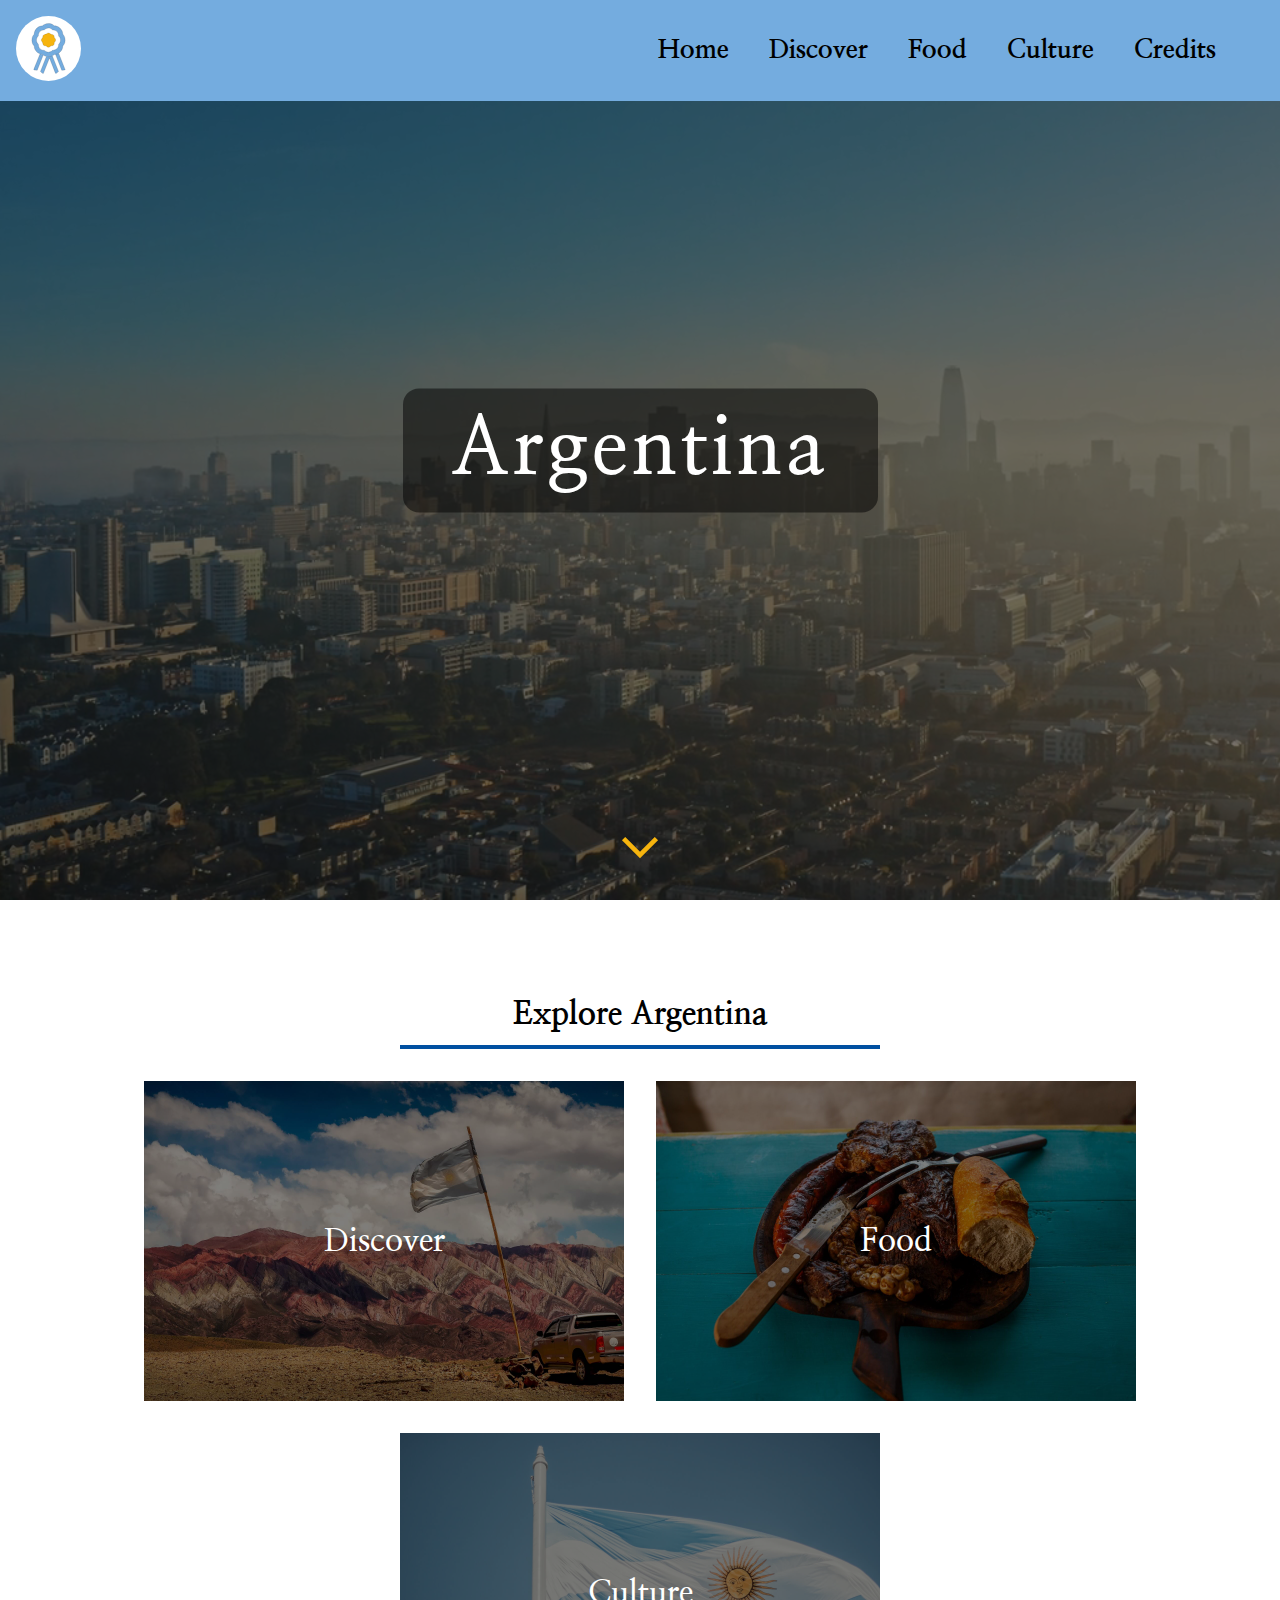
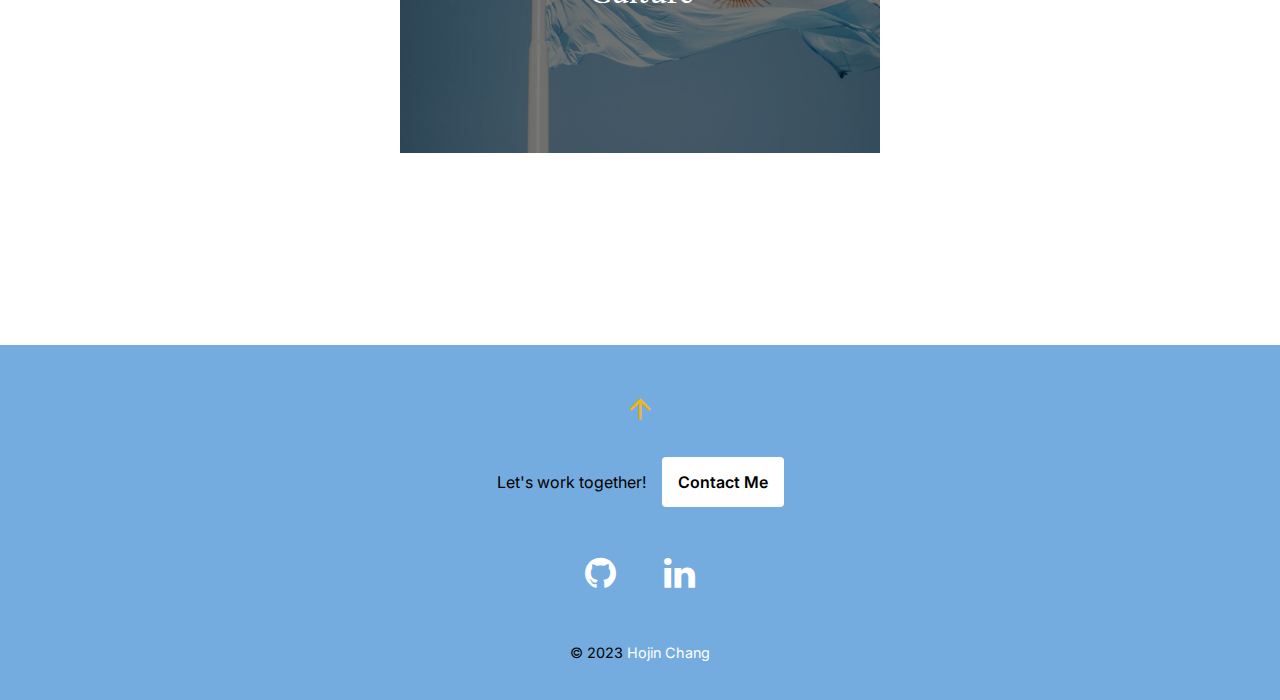
==== index.html @ ea411704 "Add accessibilty hidden link descriptions" ====
<!DOCTYPE html>
<html lang="en">
    <head>
        <meta charset="UTF-8">
        <meta name="viewport" content="width=device-width, initial-scale=1.0">
        <title>Argentina</title>
        <!-- Favicon links -->
        <link rel="apple-touch-icon" sizes="180x180" href="images/favicon/apple-touch-icon.png">
        <link rel="icon" type="image/png" sizes="32x32" href="images/favicon/favicon-32x32.png">
        <link rel="icon" type="image/png" sizes="16x16" href="images/favicon/favicon-16x16.png">
        <link rel="icon" type="image/png" sizes="512x512" href="images/favicon/android-chrome-512x512.png">
        <link rel="icon" type="image/png" sizes="192x192" href="images/favicon/android-chrome-192x192.png">
        <meta name="msapplication-TileColor" content="#da532c">
        <meta name="msapplication-TileImage" content="images/favicon/mstile-310x310.png">
        <meta name="msapplication-TileImage" content="images/favicon/mstile-310x150.png">
        <meta name="msapplication-TileImage" content="images/favicon/mstile-150x150.png">
        <meta name="msapplication-TileImage" content="images/favicon/mstile-144x144.png">
        <meta name="msapplication-TileImage" content="images/favicon/mstile-70x70.png">
        <meta name="msapplication-config" content="images/favicon/browserconfig.xml">
        <link rel="manifest" href="images/favicon/site.webmanifest">
        <link rel="mask-icon" href="images/favicon/safari-pinned-tab.svg" color="#5bbad5">
        <meta name="theme-color" content="#ffffff">
        <!-- Inter and Nanum Myeongjo Font Import -->
        <link rel="preconnect" href="https://fonts.googleapis.com">
        <link rel="preconnect" href="https://fonts.gstatic.com" crossorigin>
        <link href="https://fonts.googleapis.com/css2?family=Inter:wght@400;600;800&family=Nanum+Myeongjo:wght@400;700;800&display=swap" rel="stylesheet">
        <!-- Google Icons import -->
        <link rel="stylesheet" href="https://fonts.googleapis.com/icon?family=Material+Symbols+Outlined">
        <!-- Font Awesome import -->
        <link rel="stylesheet" href="https://cdnjs.cloudflare.com/ajax/libs/font-awesome/4.7.0/css/font-awesome.min.css">
        <!-- Style CSS -->
        <link rel="stylesheet" href="styles/normalize-fwd.css">
        <link rel="stylesheet" href="styles/style.css">

        <script src="scripts/navigation.js" defer></script>
    </head>
    <body>
        <header>
            <nav class="site-navigation" id="site-navigation">
                <a href="index.html">
                    <img class="logo" src="images/argentina-favicon.svg" alt="Argentina website favicon">
                </a>

                <button class="menu-toggle" aria-controls="header-menu" aria-expanded="false" aria-label="Menu Toggle">
					<svg xmlns="http://www.w3.org/2000/svg" width="30" height="30" viewBox="0 0 24 24">
						<title>Menu Icon</title>
						<path d="M24 6h-24v-4h24v4zm0 4h-24v4h24v-4zm0 8h-24v4h24v-4z"></path>
					</svg>
				</button>

                <ul class="nav-menu" id="header-menu">
                    <li><a href="index.html">Home</a></li>
                    <li><a href="discover.html">Discover</a></li>
                    <li><a href="food.html">Food</a></li>
                    <li><a href="culture.html">Culture</a></li>
                    <li><a href="credits.html">Credits</a></li>
                </ul>
            </nav>

            <section class="hero-section">
                <video autoplay loop muted playsinline>
                    <source src="media/hero-video.mp4" type="video/mp4">
                    Your browser does not support the video element.
                </video>

                <div class="section-banner">
                    <h1>Argentina</h1>
                </div>
                <a class="nav-down-btn" href="#categories-section">
                    <span id="nav-down" class="material-symbols-outlined">expand_more</span>
                    <span class="screen-reader-text">Navigate down to main section</span>
                </a>
            </section>
        </header>
        <main>
            <section id="categories-section" class="categories-section content-section">
                <h2 class="page-main-heading">Explore Argentina</h2>
                <div class="articles-container">
                    <article class="category-article">
                        <h3>Discover</h3>
                        <img src="images/home/categories-discover.jpg" alt="Photo of mountain in Jujuy, Argentina">
                        <div class="article-overlay">
                            <a href="discover.html">View More</a>
                        </div>
                    </article>
    
                    <article class="category-article">
                        <h3>Food</h3>
                        <img src="images/home/categories-food.jpg" alt="Photo of Argentinian barbeque">
                        <div class="article-overlay">
                            <a href="food.html">View More</a>
                        </div>
                    </article>
    
                    <article class="category-article">
                        <h3>Culture</h3>
                        <img src="images/home/categories-culture.jpg" alt="Photo of Argentina Flag">
                        <div class="article-overlay">
                            <a href="culture.html">View More</a>
                        </div>
                    </article>
                </div>
            </section>
        </main>

        <footer id="footer-section">
            <a class="nav-up-btn" href="#">
                <span id="nav-up" class="material-symbols-outlined">arrow_upward</span>
                <span class="screen-reader-text">Navigate to top of page</span>
            </a>

            <div class="contact-me">
                <p>Let's work together!</p>
                <a href="mailto:hojinc1223@gmail.com">
                    Contact Me
                    <span class="screen-reader-text">Link to email address</span>
                </a>
            </div>

            <div class="social-media-container">
                <a href="https://github.com/hojinchang" target="_blank" rel="noopener noreferrer">
                    <i class="fa fa-github"></i>
                    <span class="screen-reader-text">Link to Github profile</span>
                </a>
                <a href="https://www.linkedin.com/in/hojin-chang-316084157/" target="_blank" rel="noopener noreferrer">
                    <i class="fa fa-linkedin"></i>
                    <span class="screen-reader-text">Link to Linkedin profile</span>
                </a>
            </div>
            <p class="copyright">&copy; 2023 <span class="footer-name">Hojin Chang</span></p>
        </footer>
    </body>
</html>
---- styles/style.css ----
/*--------------------------------------------------------------
>>> TABLE OF CONTENTS:
----------------------------------------------------------------
# Generic (CALLED IN ANOTHER FILE)
	- Normalize
	- Box sizing
	- Media width
# Base
	- Typography
	- Elements
	- Links
# Layouts
# Components
	- Header
	- Main
	- Footer
--------------------------------------------------------------*/

/*--------------------------------------------------------------
# Base
--------------------------------------------------------------*/
*, *::before, *:after {
    margin: 0;
    padding: 0;
    box-sizing: border-box;
}

:root {
    --primary-colour: #74ACDF;
    --secondary-colour: #0050A1;
    --accent-colour-1: #FFFFFF;
    --accent-colour-2: #F6B40E;
    --header-font: 'Nanum Myeongjo', 'Garamond', serif;
    --text-font: 'Inter', 'Arial', sans-serif;
    --box-shadow: 0 0 1rem rgba(0, 0, 0, 0.8);
}

html {
    scroll-behavior: smooth;
    scroll-padding-top: 6rem;
}

/* Typography
--------------------------------------------- */
body {
	font-size: 1rem;
    font-family: var(--text-font);
}

h1, h2, h3, h4, h5, h6 {
    font-family: var(--header-font);
}

p {
    line-height: 2;
}

table {
    border-collapse: collapse;
    width: 100%;
    margin: 5rem auto 0;
    text-align: center;
    max-width: 40rem;
}

caption {
    font-size: 1.5rem;
    font-weight: 600;
    margin-bottom: 2rem;
}

th, 
td {
    border: 1px solid black;
}

th, 
td {
    padding: 1rem;
}

thead {
    color: white;
    background-color: var(--secondary-colour);
}


/* Elements
--------------------------------------------- */


/* Links
--------------------------------------------- */
a {
    color: var(--secondary-colour);
	text-decoration: none;
    font-family: var(--header-font);
    font-weight: 800;
}

a:visited {
    color: var(--secondary-colour);
}

ul {
    list-style: none;
}

/*--------------------------------------------------------------
# Layout
--------------------------------------------------------------*/
.categories-section,
article,
#credits {
    padding: 6rem 2rem;
}

.description {
    margin: 2rem 0;
}

.table-container {
    display: block;
    overflow-x: auto;
}

@media (min-width: 62.5em) {
    .description {
        margin: 2rem 0 0;
    }
}


/*--------------------------------------------------------------
# Components
--------------------------------------------------------------*/

/* Header
--------------------------------------------- */
.site-navigation {
    display: flex;
    justify-content: space-between;
    align-items: center;
    position: fixed;
    width: 100%;
    z-index: 3;
    padding: 1rem;
    background-color: var(--primary-colour);
}

.logo {
    width: 65px;
    height: auto;
}

.menu-toggle {
    display: block;
    background: none;
    border: none;
    margin: 0 1rem;
    fill: var(--accent-colour-1);
}

.menu-toggle.toggled .nav-menu {
    display: block;
}

.nav-menu {
    display: none;
    position: absolute;
    top: 6.3rem;
    left: 0;
    right: 0;
    text-align: center;
    background-color: var(--accent-colour-1);
    box-shadow: 0 5px 5px rgba(0, 0, 0, 0.4);
}

.nav-menu a {
    display: block;
    padding: 1rem;
    font-size: 1.3rem;
    font-weight: 800;
    color: black;

    transition: transform 0.3s, font-size 0.5s;
}

.nav-menu a:hover {
    color: var(--accent-colour-2);
    transform: scale(1.1);
}

.site-navigation.toggled .nav-menu {
    display: block;
}

@media (min-width: 45em) {
    .menu-toggle {
        display: none;
    }

    .site-navigation .nav-menu,
    .site-navigation.toggled .nav-menu {
        display: flex;
        position: relative;
        top: 0;
        gap: 0.5rem;
        margin: 0 2rem;
        box-shadow: none;
        background-color: transparent;
    }
}

@media (min-width: 62.5em) {
    .nav-menu a {
        font-size: 1.6rem;
    }
}

/* Main index.html
--------------------------------------------- */
.hero-section {
    display: flex;
    justify-content: center;
    position: relative;
    width: 100%;
}

.hero-section::before {
    content: "";
    position: absolute;
    top: 0;
    left: 0;
    width: 100%;
    height: 100%;
    background-color: rgba(0, 0, 0, 0.5);
    z-index: 1; 
}

.hero-section video {
    display: block;
    width: 100%;
    height: 100vh;
    object-fit: cover;
}

.section-banner {
    display: flex;
    flex-direction: column;
    align-items: center;
    position: absolute;
    top: 50%;
    transform: translateY(-50%);
    z-index: 2;
}

.section-banner h1 {
    color: var(--accent-colour-1);
    font-size: 3rem;
    padding: 1rem 2rem;
    border-radius: 0.25rem;
    letter-spacing: 4px;
    background-color: rgba(0, 0, 0, 0.5);

    transition: font-size 0.5s ease;
}

#nav-down {
    color: var(--accent-colour-2);
    font-size: 72px;
    padding: 1rem;
}

.nav-down-btn {
    cursor: pointer;
    position: absolute;
    bottom: 0px;

    transition: opacity 1s ease-in-out;
    animation: 2s bounce-down infinite normal;
    z-index: 2;
}

@keyframes bounce-down {
    0%, 20%, 50%, 80%, 100% {transform: translateY(0);}
    40% {transform: translateY(-30px);}
    60% {transform: translateY(-15px);}
    
}

@media (min-width: 45em) {
    .section-banner h1 {
        font-size: 4rem;
        padding: 1rem 3rem;
        border-radius: 1rem;
    }
}

@media (min-width: 62.5em) {
    .section-banner h1 {
        font-size: 5rem;
    }
}

/* Categories Section */
.page-main-heading {
    margin: 0 auto 3rem;
    font-size: 2rem;
    font-weight: 800;
    position: relative;
}

.page-main-heading::after {
    content: "";
    max-width: 37.5rem;
    height: 0.25rem;
    margin: 0 auto;
    position: absolute;
    bottom: -1rem;
    left: 0;
    right: 0;
    background-color: var(--secondary-colour);
}

.articles-container {
    display: flex;
    justify-content: center;
    flex-wrap: wrap;
    gap: 2rem;
    max-width: 100rem;
    margin: 1rem auto 0;
}

.category-article {
    max-width: 30rem;
    position: relative;
    overflow: hidden;
    padding: 0;
}

.category-article::before {
    content: "";
    position: absolute;
    top: 0;
    left: 0;
    width: 100%;
    height: 100%;
    background-color: rgba(0, 0, 0, 0.5);
    overflow: hidden;
}

.category-article h3 {
    font-size: 1.5rem;
    color: var(--accent-colour-1);
    position: absolute;
    top: 50%;
    left: 50%;
    transform: translate(-50%, -50%);

    transition: font-size 0.3s ease;
}

.category-article img{
    display: block;
    object-fit: cover;
    transition: transform 0.5s ease;
}

.category-article:hover img {
    transform: scale(1.2);
}

.category-article .article-overlay {
    opacity: 0;
    display: flex;
    justify-content: center;
    align-items: center;
    position: absolute;
    top: 0;
    left: 0;
    width: 100%;
    height: 100%;
    background-color: rgba(0, 0, 0, 0.8);

    transform: translateY(-100%);
    transition: transform 0.5s ease, opacity 0.5s ease;
}

.category-article:hover .article-overlay {
    transform: translateY(0);
    opacity: 1;
}

.article-overlay a {
    color: black;
    font-family: var(--text-font);
    font-weight: 600;
    padding: 1rem 2rem;
    background-color: var(--accent-colour-2);
    border-radius: 0.5rem;

    transition: transform 1s ease;
}

.article-overlay a:hover {
    color: var(--accent-colour-1);
    transform: scale(1.2);
}


@media (min-width: 30em) {
    .category-article h3 {
        font-size: 2rem;
    }
}
/* Main index.html END
--------------------------------------------- */

/* Main discover.html
--------------------------------------------- */
.image-container {
    display: flex;
    flex-direction: column;
    gap: 1rem;
    max-width: 30rem;
    margin: 0 auto;
}

.hero-section.discover-hero {
    background-image: url('../images/discover/discover-hero.jpg');
    background-position: center;
    background-repeat: no-repeat;
    background-size: cover;
    height: 100vh;
}

.page-main-heading {
    text-align: center;
}

.page-main-heading::after {
    max-width: 30rem;
}


.description-container {
    margin: 0 auto;
    max-width: 40rem;
}

.description-header {
    font-size: 2rem;
    font-weight: 800;
    text-align: center;
}

.blue-background {
    color: var(--accent-colour-1);
    background-color: var(--secondary-colour);
    width: 100%;
}


.slider-input,
.nav-dots {
    display: none;
}

@media (min-width: 62.5em) {
    .image-container,
    .description-container {
        max-width: none;
        width: 50%;
        height: 100%;
    }

    .content-article {
        display: flex;
        align-items: center;
        justify-content: center;
        gap: 4rem;
        max-width: 70%;
        margin: 0 auto;
    }

    .content-article img {
        display: block;
        width: 100%;
        height: 100%;
    }

    .page-main-heading {
        margin-top: 0;
    }

    .image-container {
        display: grid;
        grid-template: 16rem 16rem / 1fr 1fr;
        gap: 1rem;
        height: auto;
    }

    .discover-intro-images img:nth-child(1) {
        grid-column: 1 / 3;
        grid-row: 1 / 2;
    }

    .obelisco-images img:nth-child(1) {
        grid-column: 1 / 2;
        grid-row: 1 / 3;
    }

    .iguazu-falls-images img:nth-child(2) {
        grid-column: 2 / 3;
        grid-row: 1 / 3;
    }

    .moreno-glacier-images img:nth-child(2) {
        grid-column: 1 / 2;
        grid-row: 1 / 3;
    }

    .description-container {
        margin: 0;
    }

    .description-header {
        text-align: left;
    }

    .landmark-image {
        max-width: 25rem;
    }

    .discover-article .description-container{
        order: 2;
    }

    .article-slider {
        position: relative;
    }

    .slide {
        display: none;
    }

    .slider-input {
        display: block;
        cursor: pointer;
        position: absolute;
        top: 50%;
        margin: 0 1rem;
        padding: 0.5rem;
        border-radius: 0.5rem;
        color: var(--accent-colour-1);

        transform: translateY(-50%);
        transition: background-color 0.6s ease;
    }

    .slider-input:hover {
        background-color: rgba(0, 0, 0, 0.8);
    }

    .previous span,
    .next span {
        font-size: 3rem;
    }

    .next {
        right: 0;
    }

    .nav-dots {
        display: flex;
        justify-content: center;
        gap: 2rem;
        padding-bottom: 2rem;
    }

    .dot {
        cursor: pointer;
        height: 1rem;
        width: 1rem;
        background-color: var(--accent-colour-1);
        border-radius: 50%;
        display: inline-block;

        transition: background-color 0.2s ease-in-out;
    }

    .active-dot,
    .dot:hover {
        background-color: var(--accent-colour-2);
    }

    .fade {
        animation-name: fade;
        animation-duration: 1s;
        animation-timing-function: ease-in-out;
    }

    @keyframes fade {
        0% {opacity: .1}
        100% {opacity: 1}
    }
}
/* Main discover.html END
--------------------------------------------- */


/* Main food.html
--------------------------------------------- */
.hero-section.food-hero {
    background-image: url('../images/food/food-hero.jpg');
    background-position: center;
    background-repeat: no-repeat;
    background-size: cover;
    height: 100vh;
}

.food-intro-article .description {
    margin-bottom: 0; 
}

@media (min-width: 62.5em) {
    .food-intro-article.content-article {
        display: block;
        max-width: none;
        margin: 0 auto;
    }

    .food-intro-article .description-container {
        max-width: 40rem;
        width: 100%;
        margin: 0 auto;
    }

    .asado-images img:nth-child(2) {
        grid-column: 2 / 3;
        grid-row: 1 / 3;
    }

    .empanadas-images img:nth-child(2) {
        grid-column: 1 / 2;
        grid-row: 1 / 3;
    }
}
/* Main food.html END
--------------------------------------------- */


/* Main culture.html
--------------------------------------------- */
.hero-section.culture-hero {
    background-image: url('../images/culture/culture-hero.jpg');
    background-position: center;
    background-repeat: no-repeat;
    background-size: cover;
    height: 100vh;
}

.blockquote-container img {
    display: block;
    width: 30rem;
    margin: 0 auto;
}

.blockquote-container {
    max-width: 40rem;
    margin: 0 auto;
}

blockquote p {
    margin: 1rem 0;
}


@media (min-width: 62.5em) {
    .culture-article .description-container{
        order: 2;
    }

    .blockquote-container {
        max-width: none;
        width: 50%;
        height: 100%;
    }

    .tango-images img:nth-child(1) {
        grid-column: 1 / 2;
        grid-row: 1 / 3;
    }

    .tango-images img:nth-child(2) {
        grid-column: 2 / 3;
        grid-row: 1 / 3;
    }

    .mate-images img:nth-child(1) {
        grid-column: 1 / 2;
        grid-row: 1 / 3;
    }

    .gaucho-images img:nth-child(1) {
        grid-column: 2 / 3;
        grid-row: 1 / 3;
    }
}
/* Main culture.html END
--------------------------------------------- */

/* Main credits.html
--------------------------------------------- */
.hero-section.credits-hero {
    background-image: url('../images/credits/credits-hero.jpg');
    background-position: center;
    background-repeat: no-repeat;
    background-size: cover;
    height: 100vh;
}

.credits-description {
    max-width: 40rem;
    margin: 0 auto;
}

/* Main credits.html END


/* Footer
--------------------------------------------- */
#footer-section {
    display: flex;
    flex-direction: column;
    align-items: center;
    background-color: #74ACDF;
    padding: 2rem;
    margin-top: 6rem;
}

#nav-up {
    color: var(--accent-colour-2);
    font-size: 32px;
    padding: 1rem;
}

.nav-up-btn {
    cursor: pointer;
    animation: 2s bounce-up infinite normal;
    z-index: 2;
}

@keyframes bounce-up {
    0%, 20%, 50%, 80%, 100% {transform: translateY(0);} 
    40% {transform: translateY(-15px);} 
    60% {transform: translateY(-30px);} 
}

.contact-me {
    display: flex;
    flex-direction: column;
    align-items: center;
    gap: 1rem;
    margin-top: 1rem;
}

.contact-me a {
    background-color: var(--accent-colour-1);
    color: black;
    font-family: var(--text-font);
    padding: 1rem;
    border-radius: 0.25rem;
    font-weight: 600;

    transition: transform 0.3s ease;
}

.contact-me a:hover {
    background-color: var(--accent-colour-2);
    transform: scale(1.1);
}

.social-media-container {
    display: flex;
    flex-wrap: wrap;
    justify-content: center;
    gap: 1rem;
    margin-top: 2rem;
}

.social-media-container a {
    padding: 1rem;
}

.social-media-container i {
    font-size: 2.25rem;
    height: auto;
    color: var(--accent-colour-1);
}

.social-media-container i:hover {
    color: var(--accent-colour-2);
}

.copyright {
    font-size: 0.9rem;
    text-align: center;
    margin-top: 2rem;
}

.copyright .footer-name {
    color: var(--accent-colour-1);
}

@media (min-width: 37.5em) {
    .contact-me {
        flex-direction: row;
        justify-content: center;
    }
}
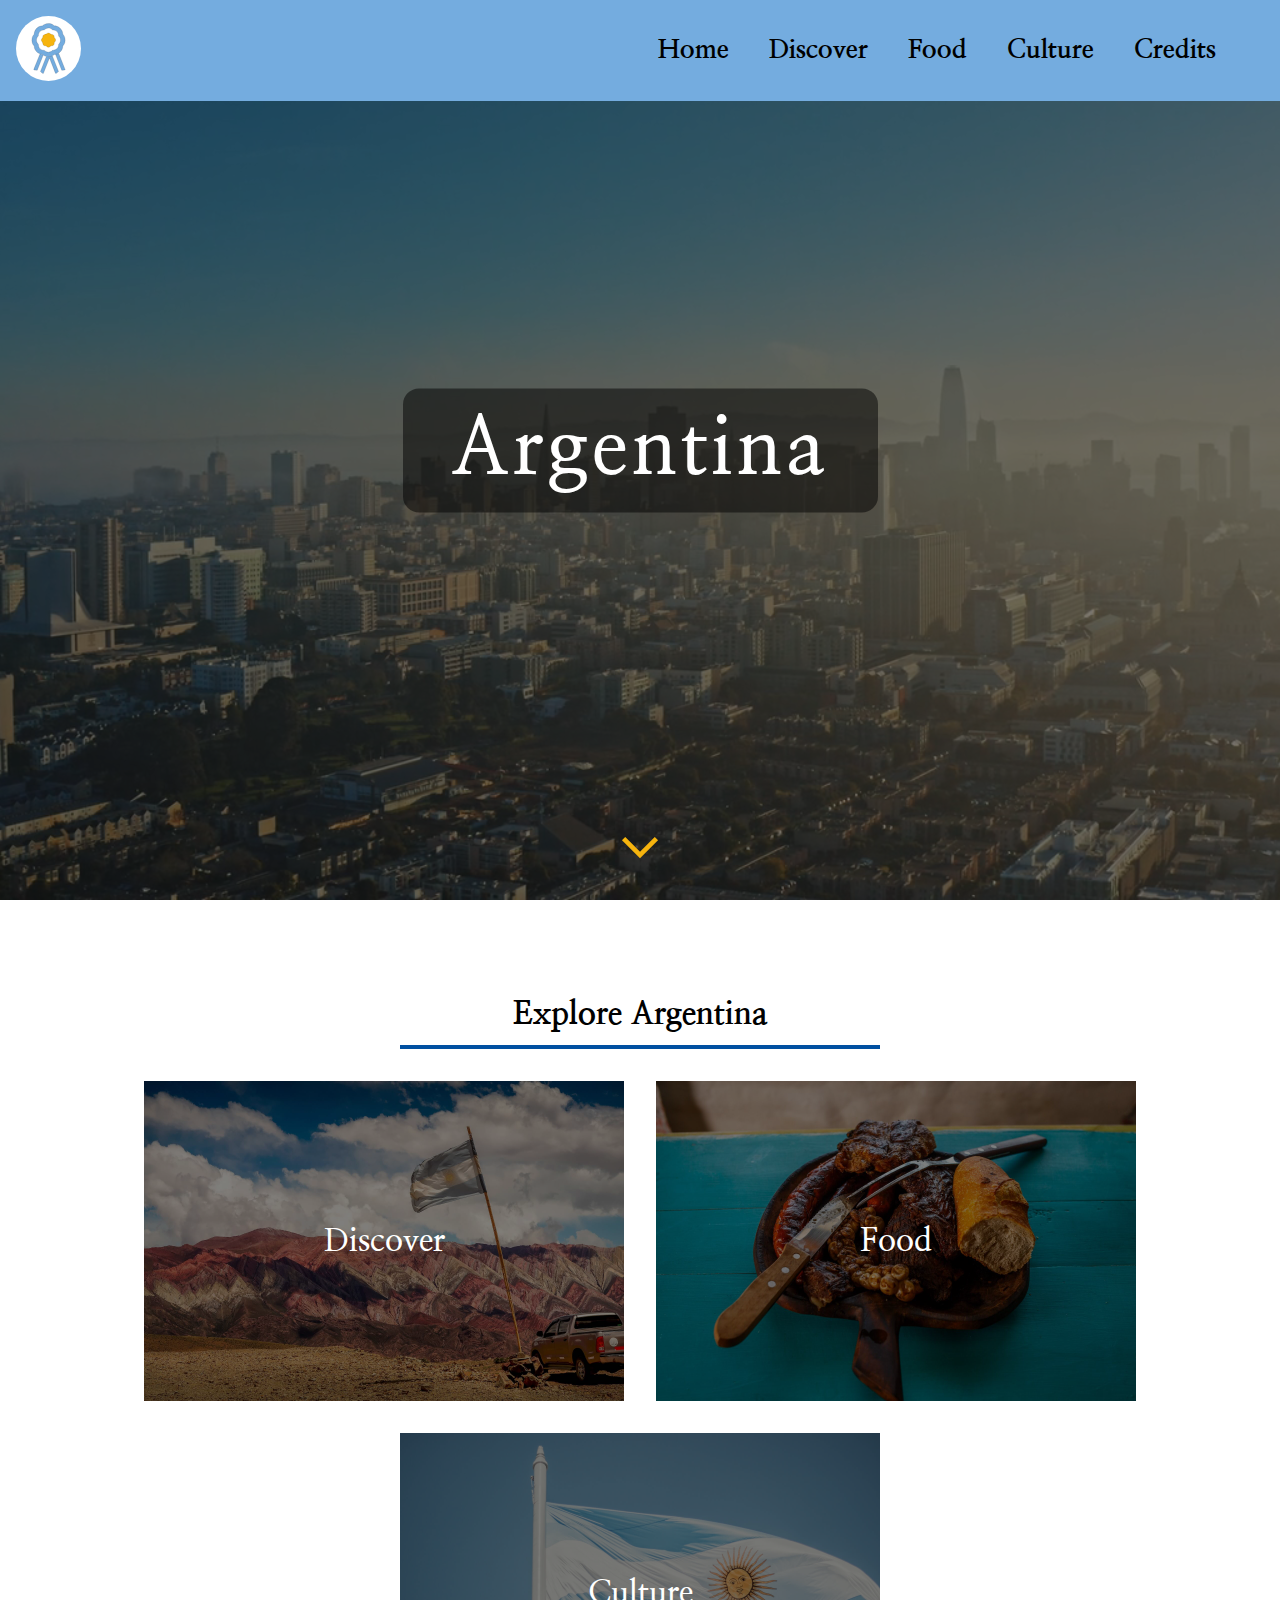
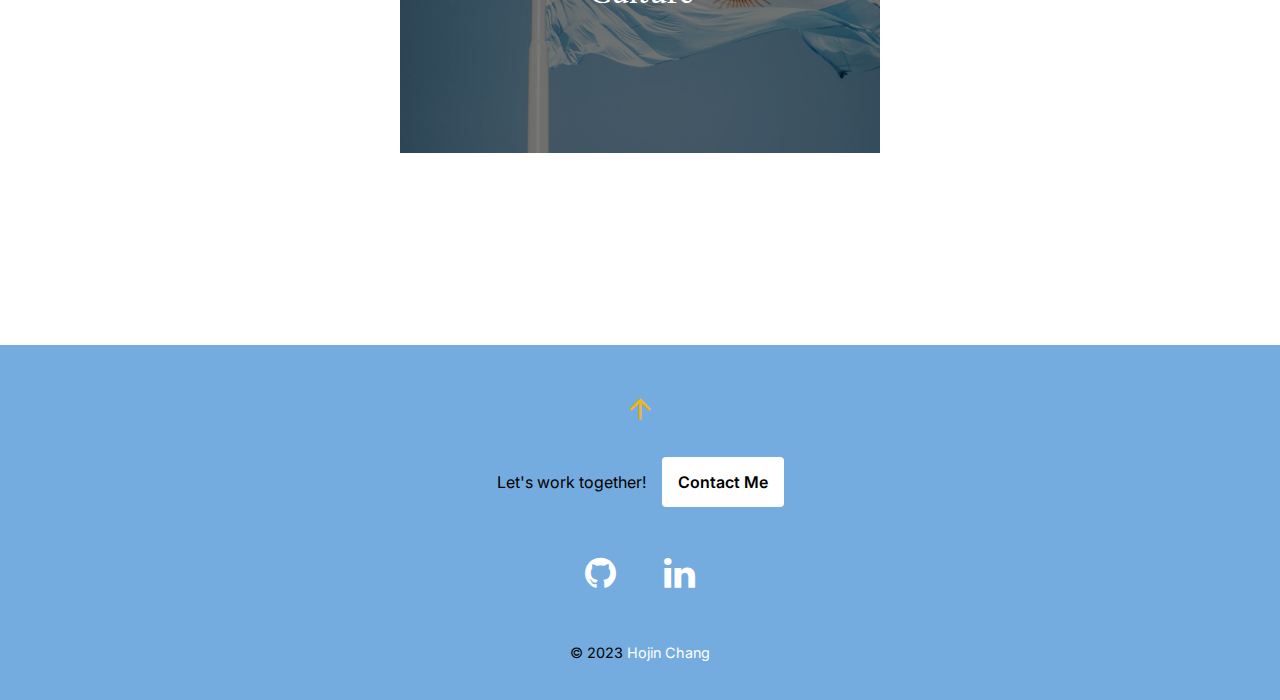
==== commit 4d515e38: "Add screen reader texts to article carousel arrows" ====
--- a/index.html
+++ b/index.html
@@ -58,7 +58,7 @@
             </nav>
 
             <section class="hero-section">
-                <video autoplay loop muted playsinline>
+                <video autoplay loop muted playsinline aria-hidden="true">
                     <source src="media/hero-video.mp4" type="video/mp4">
                     Your browser does not support the video element.
                 </video>
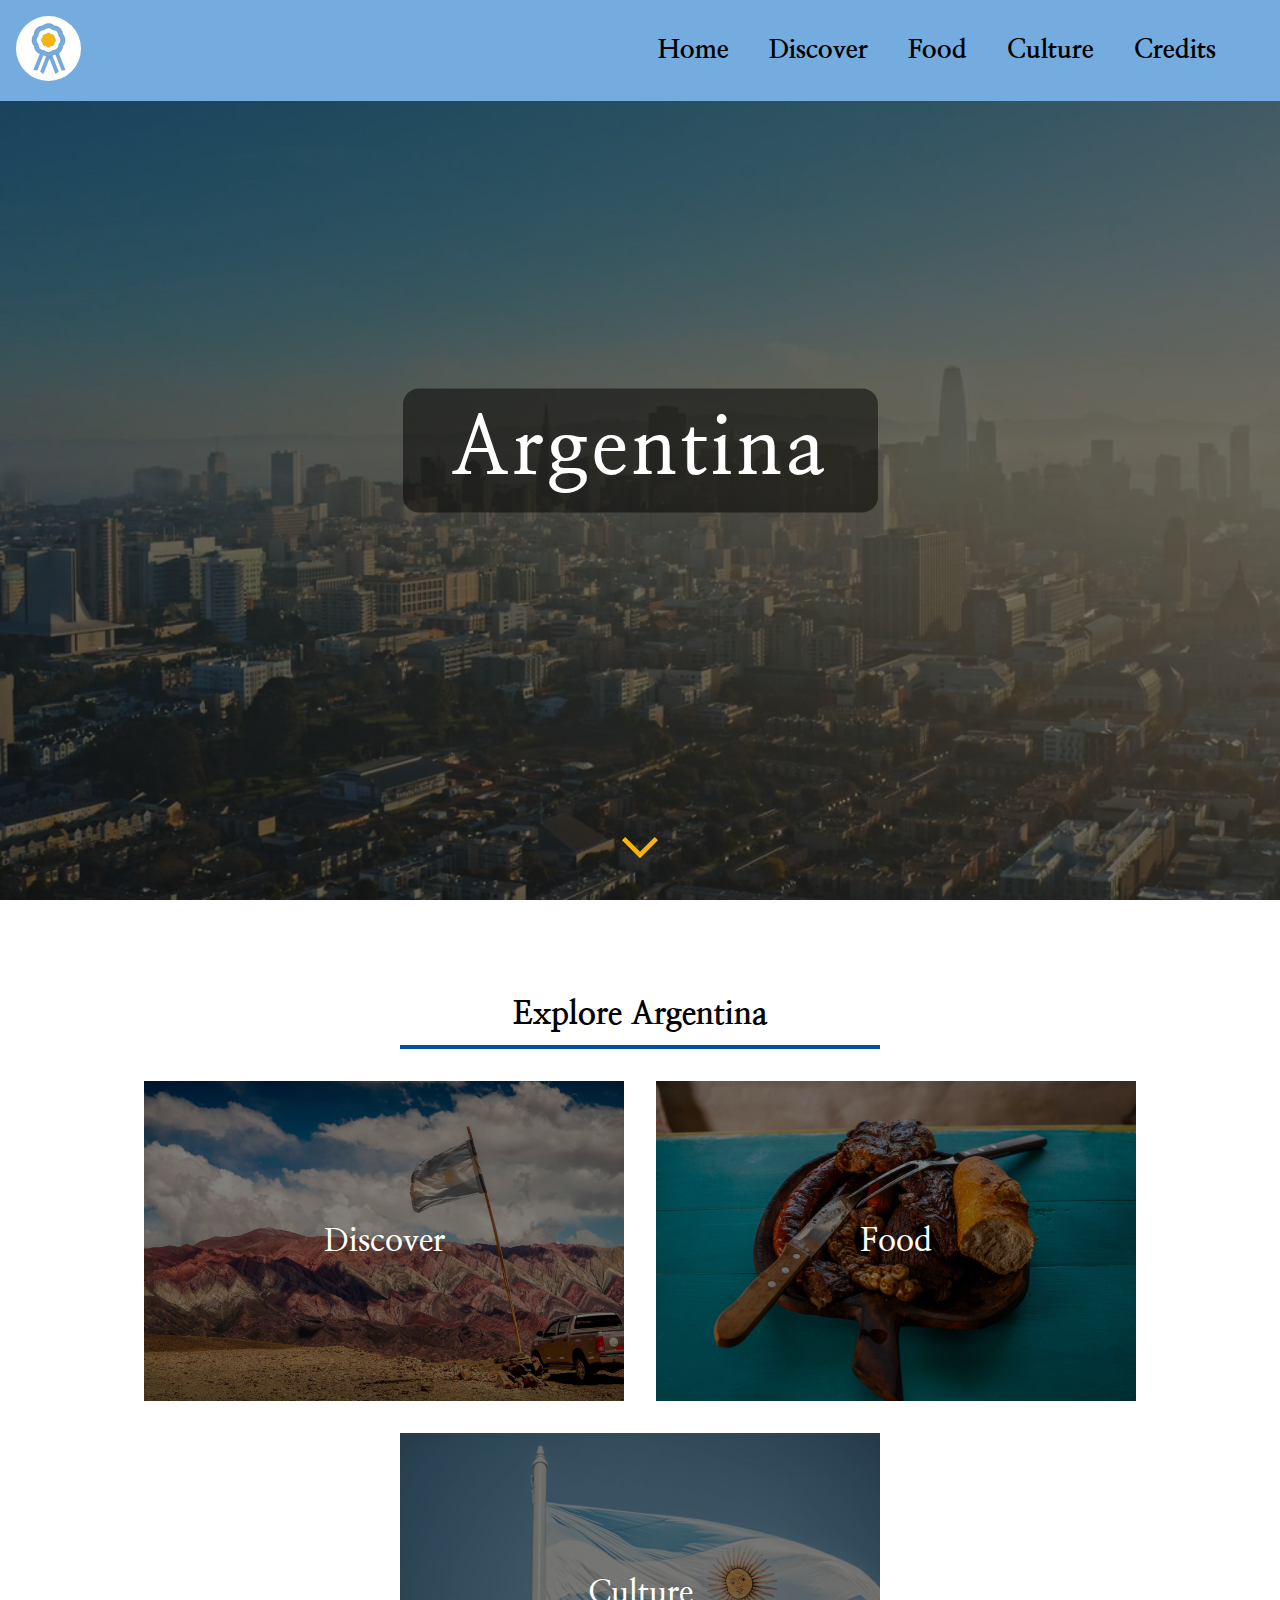
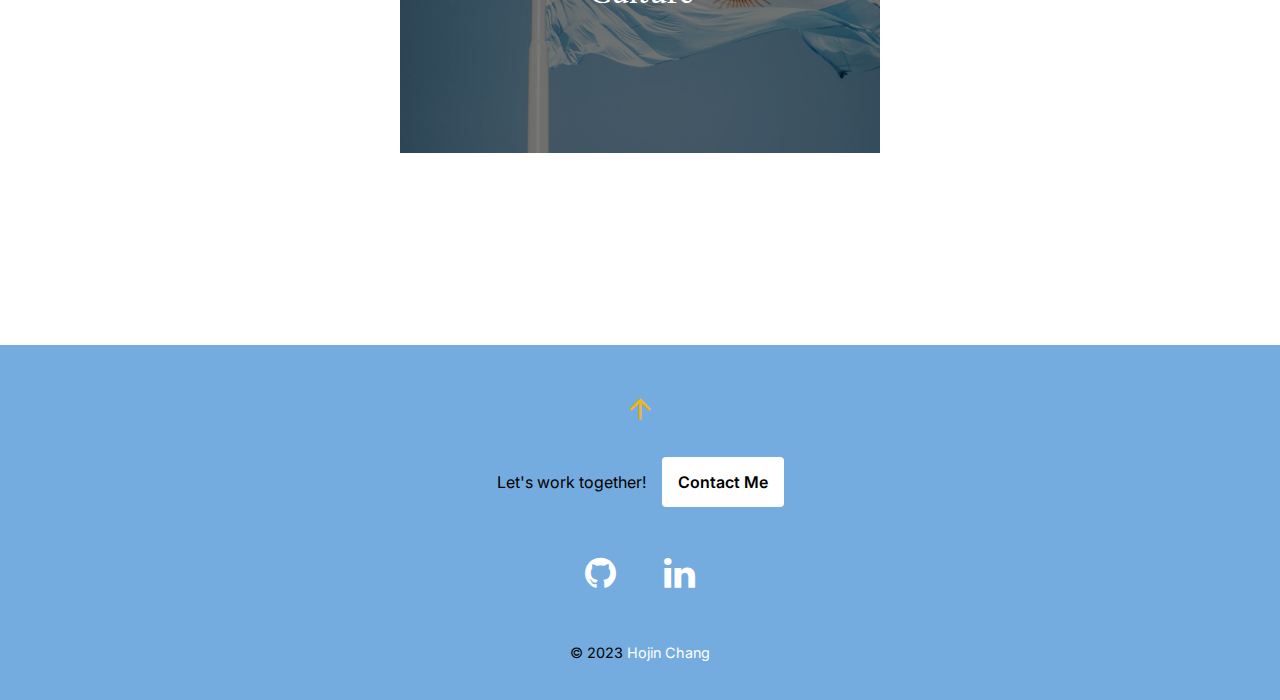
==== commit cd9d2819: "Add bottom border radius to dropdown nav" ====
--- a/index.html
+++ b/index.html
@@ -31,7 +31,7 @@
         <!-- Style CSS -->
         <link rel="stylesheet" href="styles/normalize-fwd.css">
         <link rel="stylesheet" href="styles/style.css">
-
+        <!-- JavaScript -->
         <script src="scripts/navigation.js" defer></script>
     </head>
     <body>
--- a/styles/style.css
+++ b/styles/style.css
@@ -172,7 +172,8 @@
     left: 0;
     right: 0;
     text-align: center;
-    background-color: var(--accent-colour-1);
+    border-radius: 0 0 1rem 1rem;
+    background-color: var(--primary-colour);
     box-shadow: 0 5px 5px rgba(0, 0, 0, 0.4);
 }
 
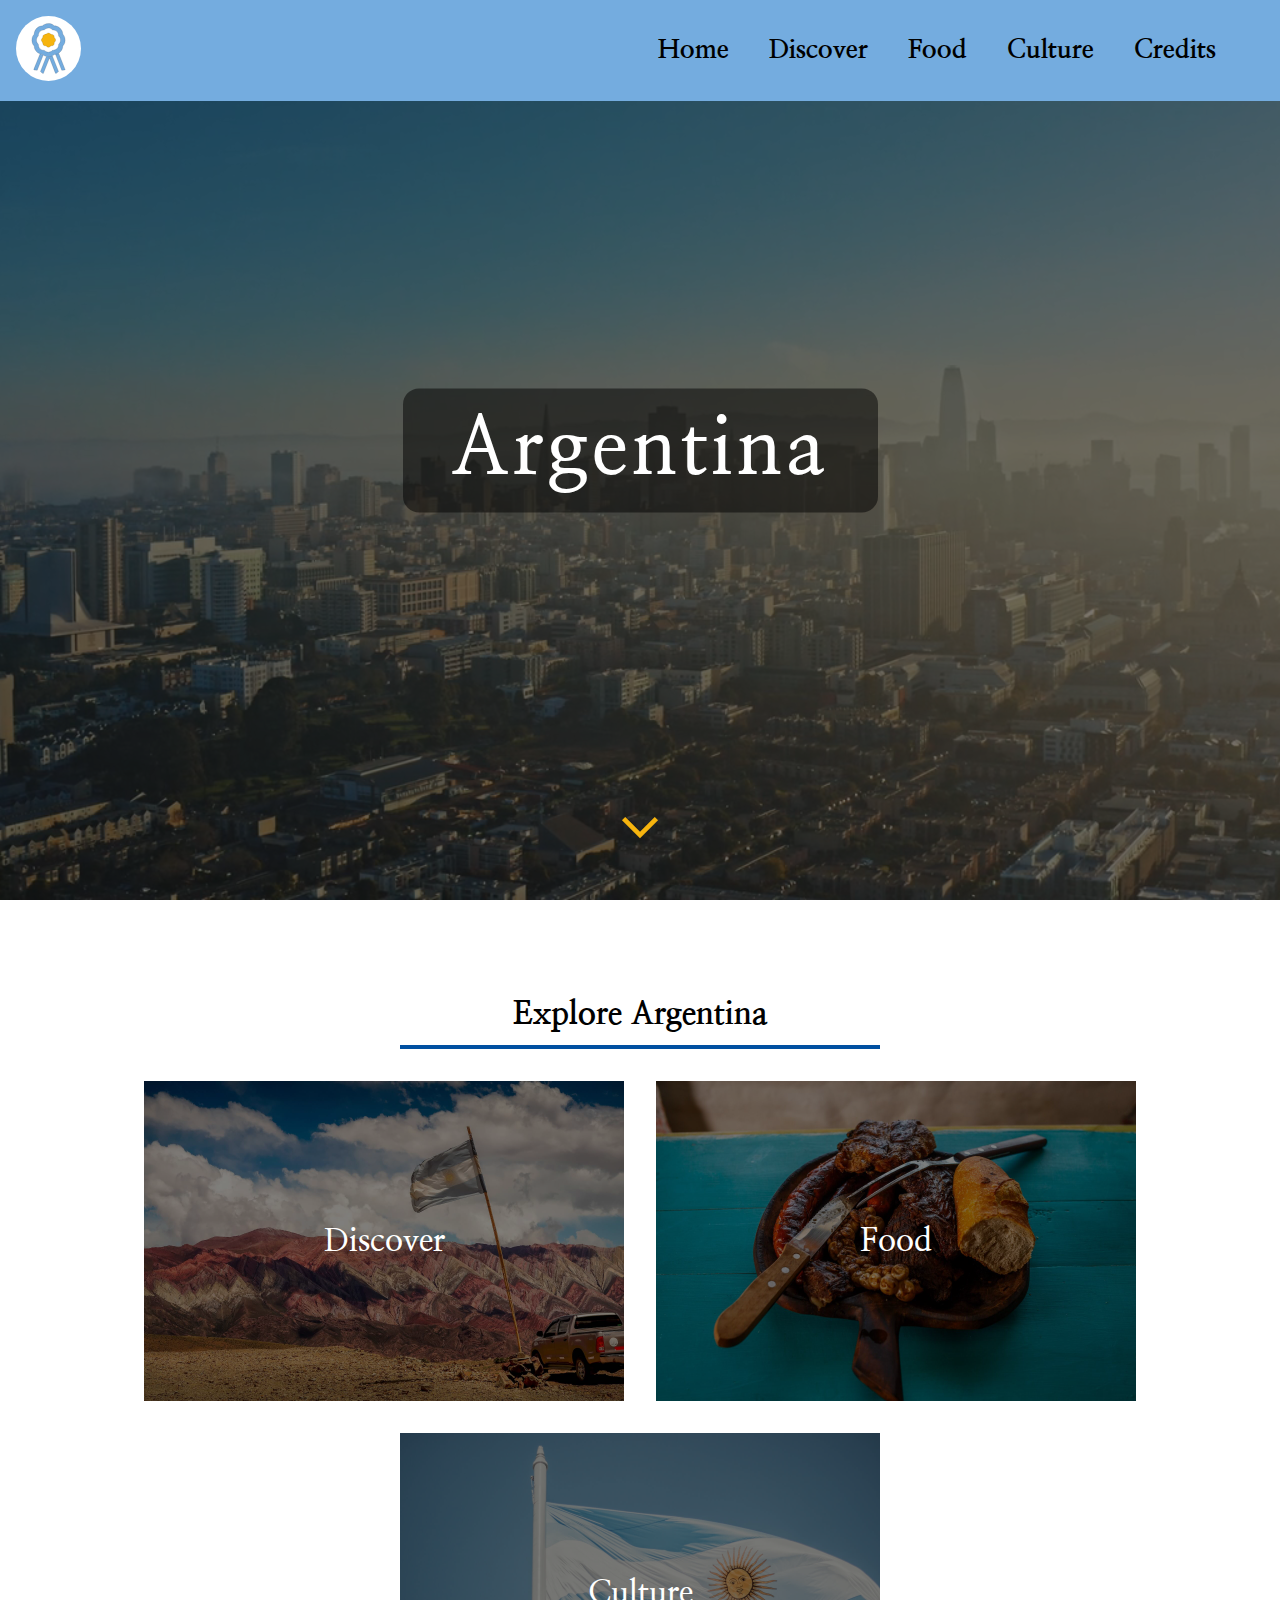
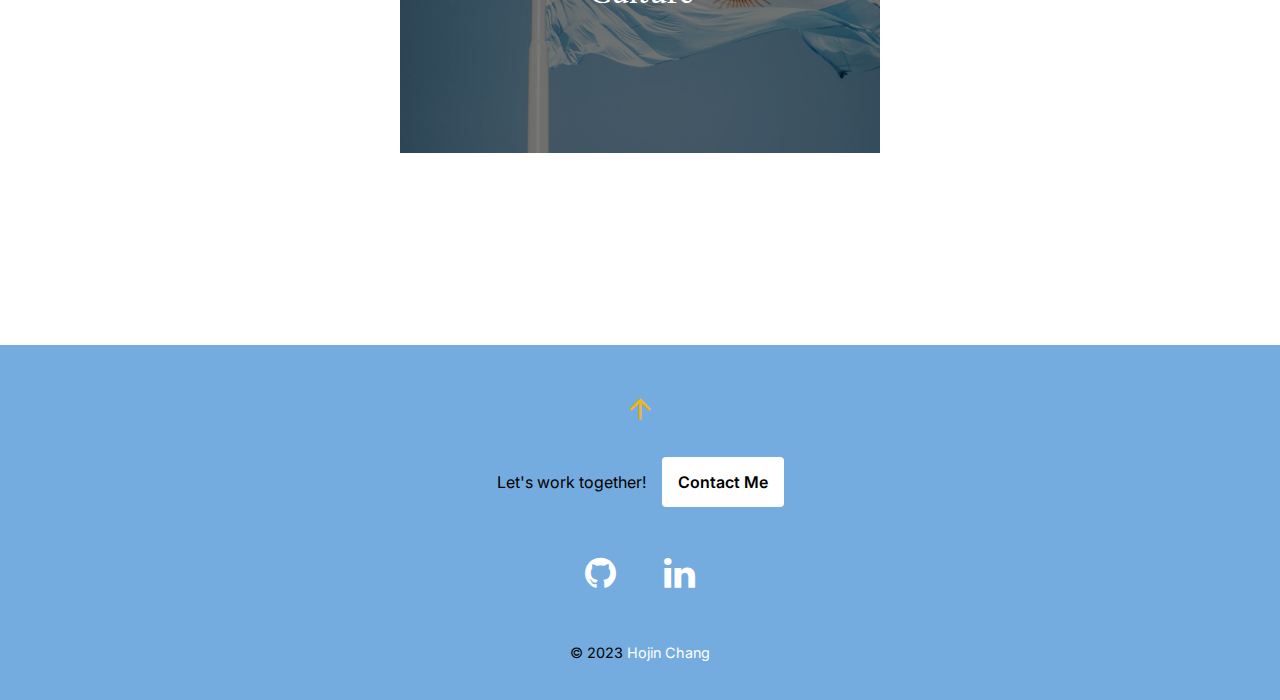
==== commit 5c8484ae: "Add favicon.ico" ====
--- a/index.html
+++ b/index.html
@@ -10,6 +10,7 @@
         <link rel="icon" type="image/png" sizes="16x16" href="images/favicon/favicon-16x16.png">
         <link rel="icon" type="image/png" sizes="512x512" href="images/favicon/android-chrome-512x512.png">
         <link rel="icon" type="image/png" sizes="192x192" href="images/favicon/android-chrome-192x192.png">
+        <link rel="icon" sizes="any" href="images/favicon/favicon.ico"> 
         <meta name="msapplication-TileColor" content="#da532c">
         <meta name="msapplication-TileImage" content="images/favicon/mstile-310x310.png">
         <meta name="msapplication-TileImage" content="images/favicon/mstile-310x150.png">
--- a/styles/style.css
+++ b/styles/style.css
@@ -276,7 +276,7 @@
 .nav-down-btn {
     cursor: pointer;
     position: absolute;
-    bottom: 0px;
+    bottom: 20px;
 
     transition: opacity 1s ease-in-out;
     animation: 2s bounce-down infinite normal;
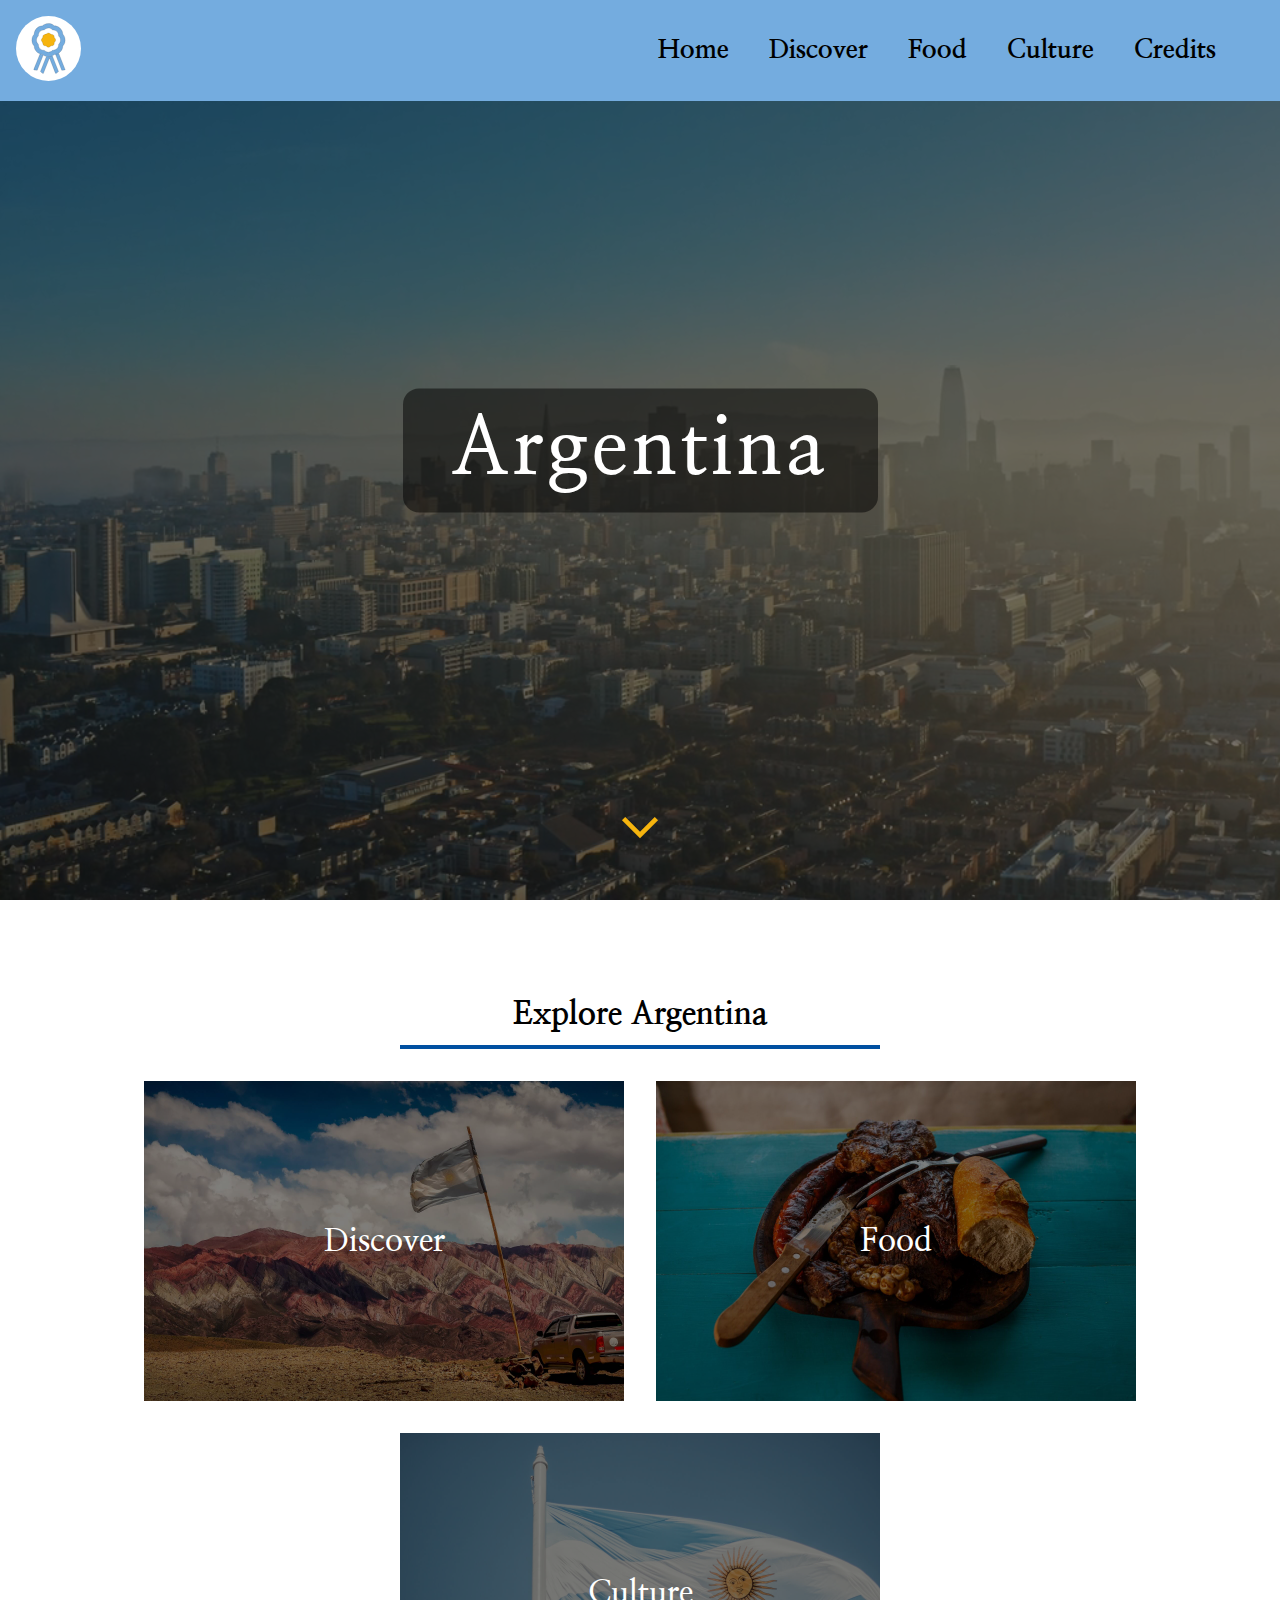
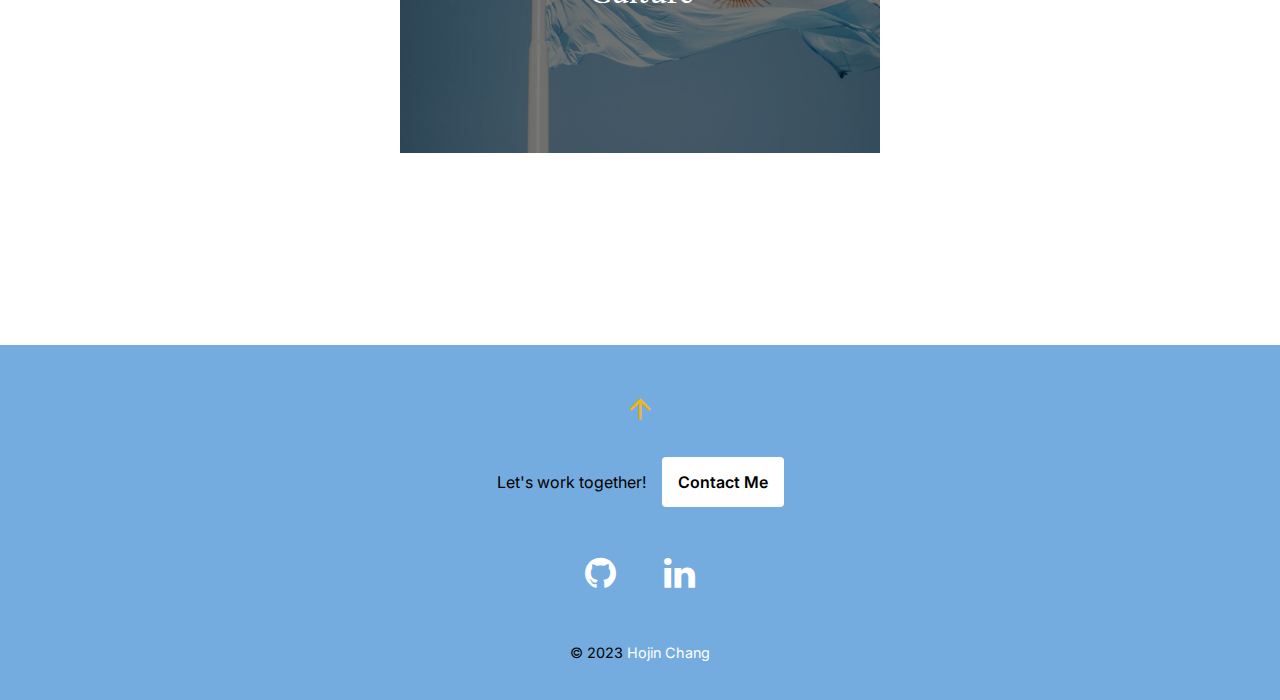
==== commit 19302947: "Follow johnathan leathers favicon guide" ====
--- a/index.html
+++ b/index.html
@@ -5,22 +5,10 @@
         <meta name="viewport" content="width=device-width, initial-scale=1.0">
         <title>Argentina</title>
         <!-- Favicon links -->
-        <link rel="apple-touch-icon" sizes="180x180" href="images/favicon/apple-touch-icon.png">
-        <link rel="icon" type="image/png" sizes="32x32" href="images/favicon/favicon-32x32.png">
-        <link rel="icon" type="image/png" sizes="16x16" href="images/favicon/favicon-16x16.png">
-        <link rel="icon" type="image/png" sizes="512x512" href="images/favicon/android-chrome-512x512.png">
-        <link rel="icon" type="image/png" sizes="192x192" href="images/favicon/android-chrome-192x192.png">
-        <link rel="icon" sizes="any" href="images/favicon/favicon.ico"> 
-        <meta name="msapplication-TileColor" content="#da532c">
-        <meta name="msapplication-TileImage" content="images/favicon/mstile-310x310.png">
-        <meta name="msapplication-TileImage" content="images/favicon/mstile-310x150.png">
-        <meta name="msapplication-TileImage" content="images/favicon/mstile-150x150.png">
-        <meta name="msapplication-TileImage" content="images/favicon/mstile-144x144.png">
-        <meta name="msapplication-TileImage" content="images/favicon/mstile-70x70.png">
-        <meta name="msapplication-config" content="images/favicon/browserconfig.xml">
-        <link rel="manifest" href="images/favicon/site.webmanifest">
-        <link rel="mask-icon" href="images/favicon/safari-pinned-tab.svg" color="#5bbad5">
-        <meta name="theme-color" content="#ffffff">
+        <link rel="icon" href="images/favicon/favicon.ico" sizes="any"> 
+        <link rel="icon" href="images/favicon/favicon.svg" type="image/svg+xml">
+        <link rel="apple-touch-icon" href="images/favicon/apple-touch-icon.png"/>
+        <link rel="manifest" href="site.webmanifest" />
         <!-- Inter and Nanum Myeongjo Font Import -->
         <link rel="preconnect" href="https://fonts.googleapis.com">
         <link rel="preconnect" href="https://fonts.gstatic.com" crossorigin>
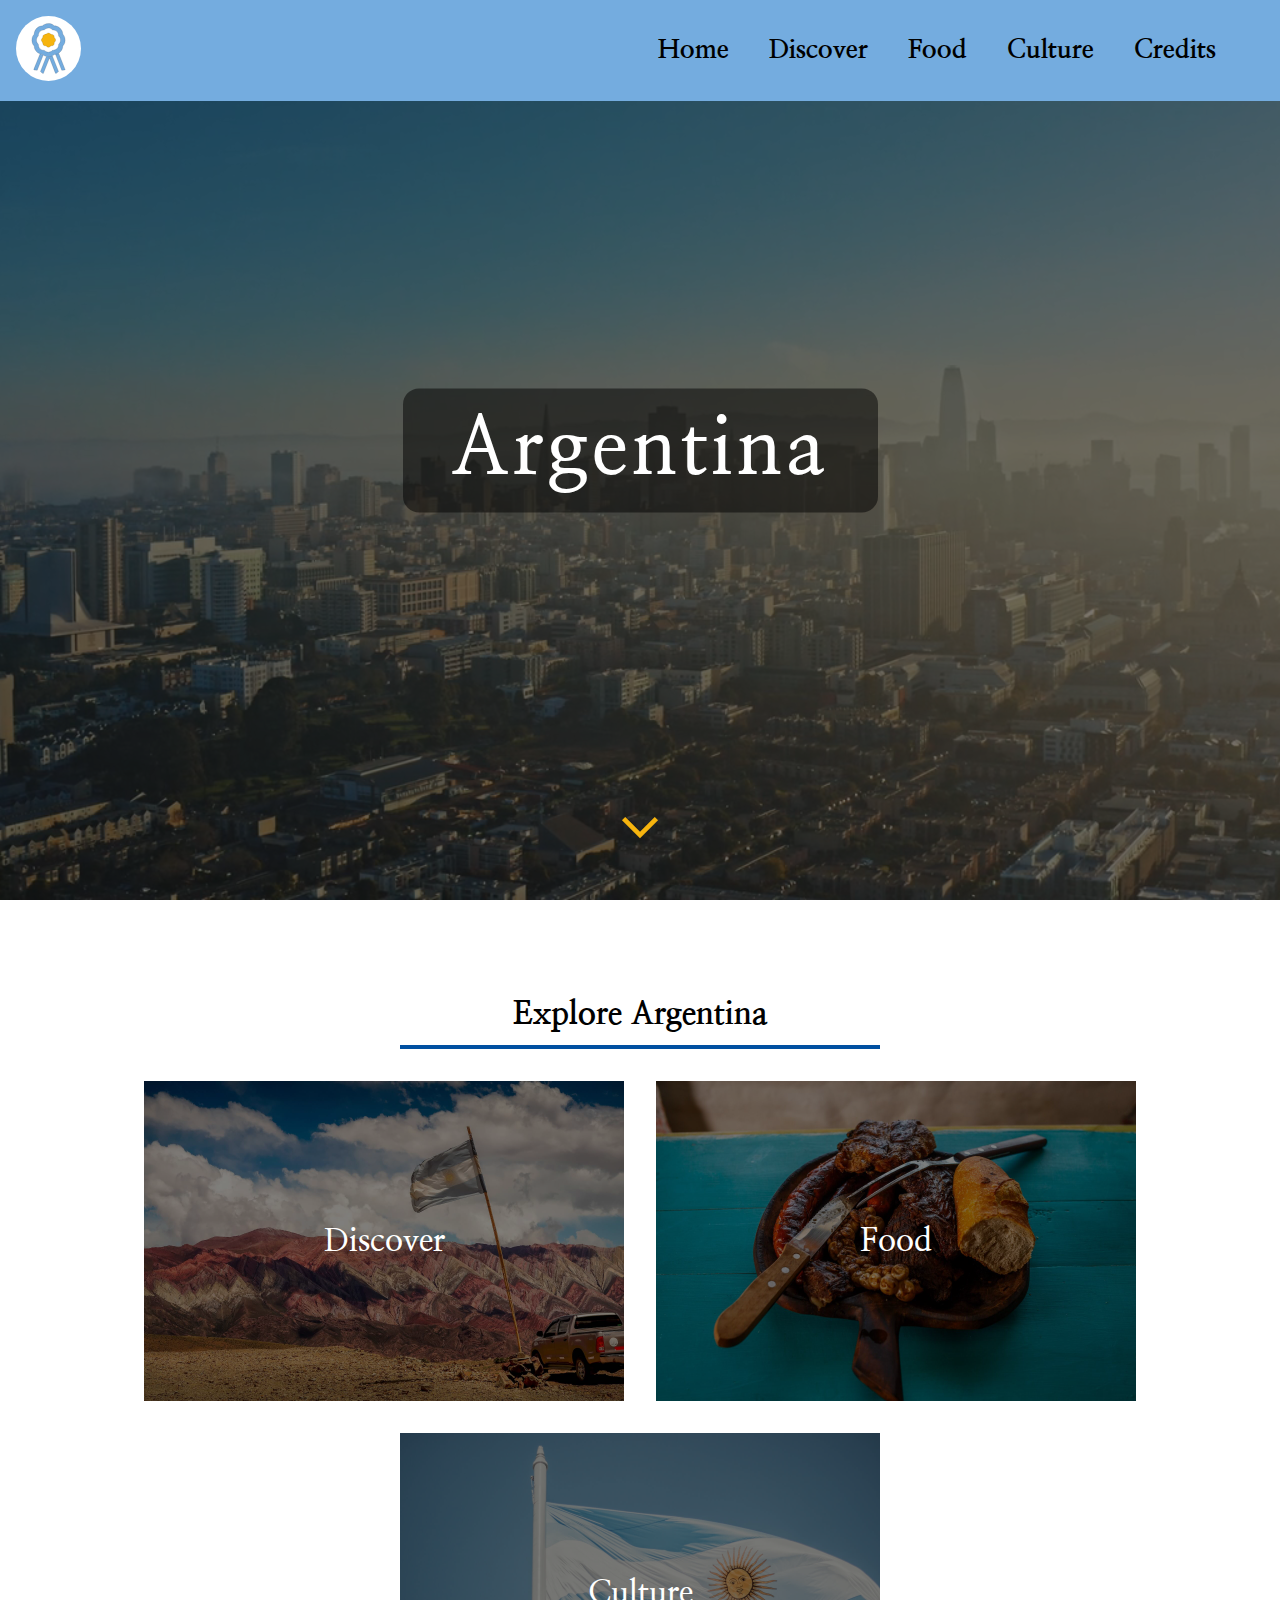
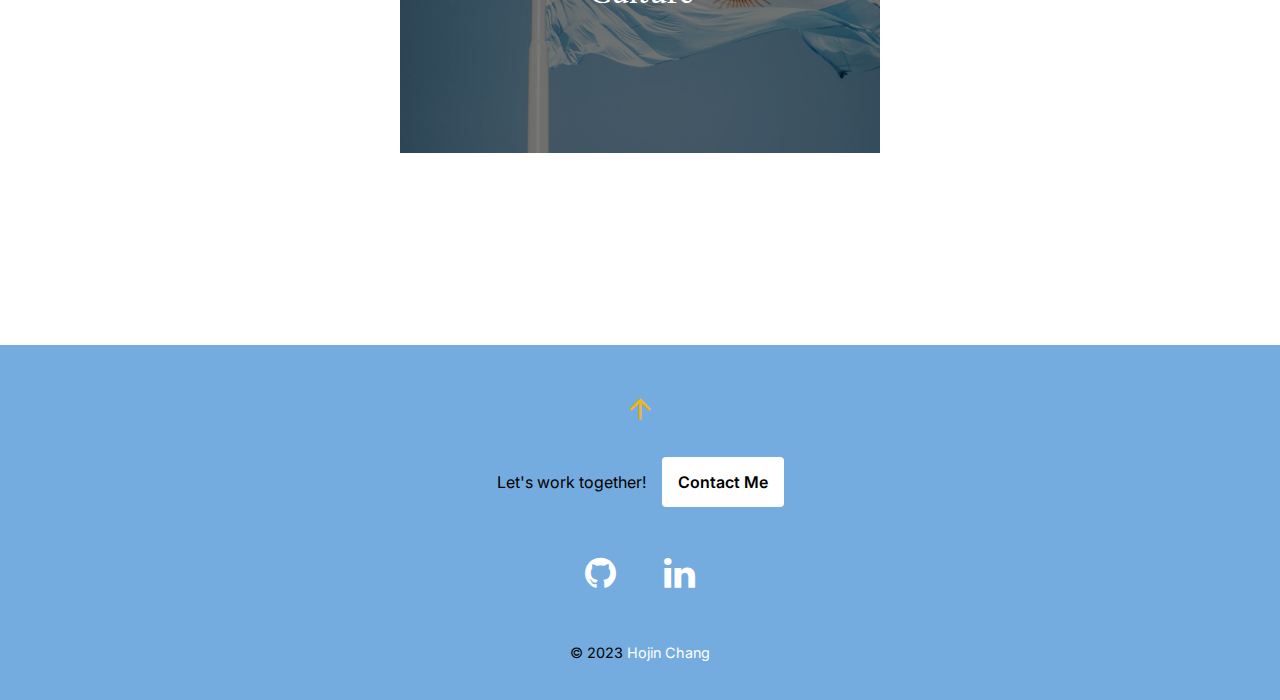
==== commit 521c2b8a: "Add correct site webmanifest path" ====
--- a/index.html
+++ b/index.html
@@ -8,7 +8,7 @@
         <link rel="icon" href="images/favicon/favicon.ico" sizes="any"> 
         <link rel="icon" href="images/favicon/favicon.svg" type="image/svg+xml">
         <link rel="apple-touch-icon" href="images/favicon/apple-touch-icon.png"/>
-        <link rel="manifest" href="site.webmanifest" />
+        <link rel="manifest" href="images/favicon/site.webmanifest" />
         <!-- Inter and Nanum Myeongjo Font Import -->
         <link rel="preconnect" href="https://fonts.googleapis.com">
         <link rel="preconnect" href="https://fonts.gstatic.com" crossorigin>
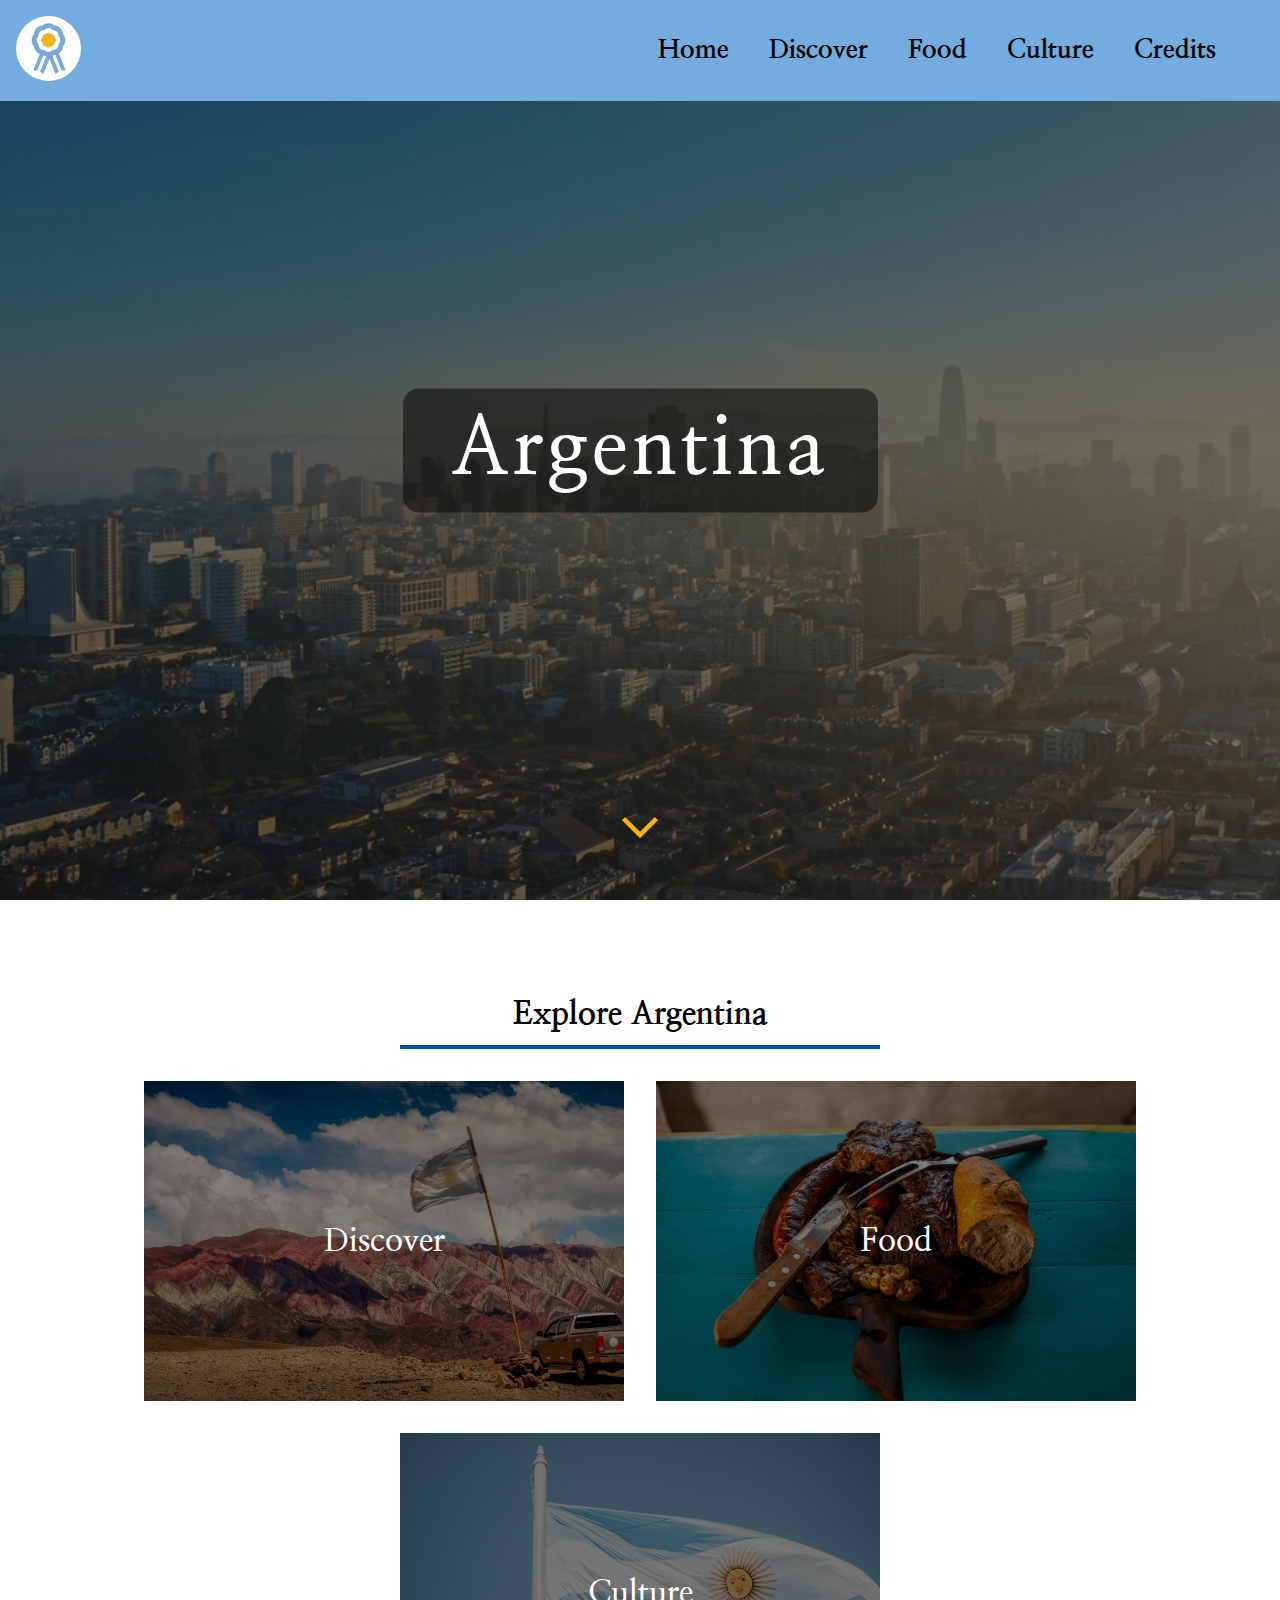
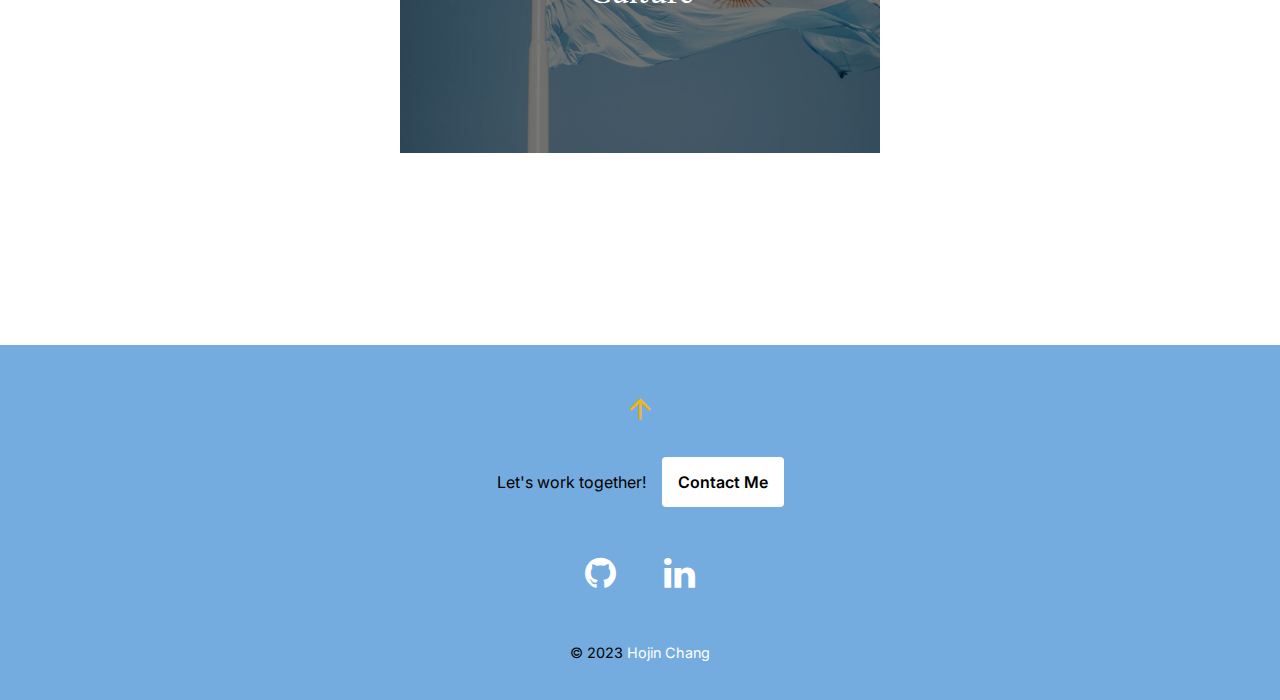
==== commit 059fd01d: "Add SEO description meta tag" ====
--- a/index.html
+++ b/index.html
@@ -4,6 +4,8 @@
         <meta charset="UTF-8">
         <meta name="viewport" content="width=device-width, initial-scale=1.0">
         <title>Argentina</title>
+        <!-- SEO -->
+        <meta name="description" content="Explore Argentina's essence through landmarks, cuisine, and rich traditions on our dedicated website celebrating the beauty of Argentine culture.">
         <!-- Favicon links -->
         <link rel="icon" href="images/favicon/favicon.ico" sizes="any"> 
         <link rel="icon" href="images/favicon/favicon.svg" type="image/svg+xml">
